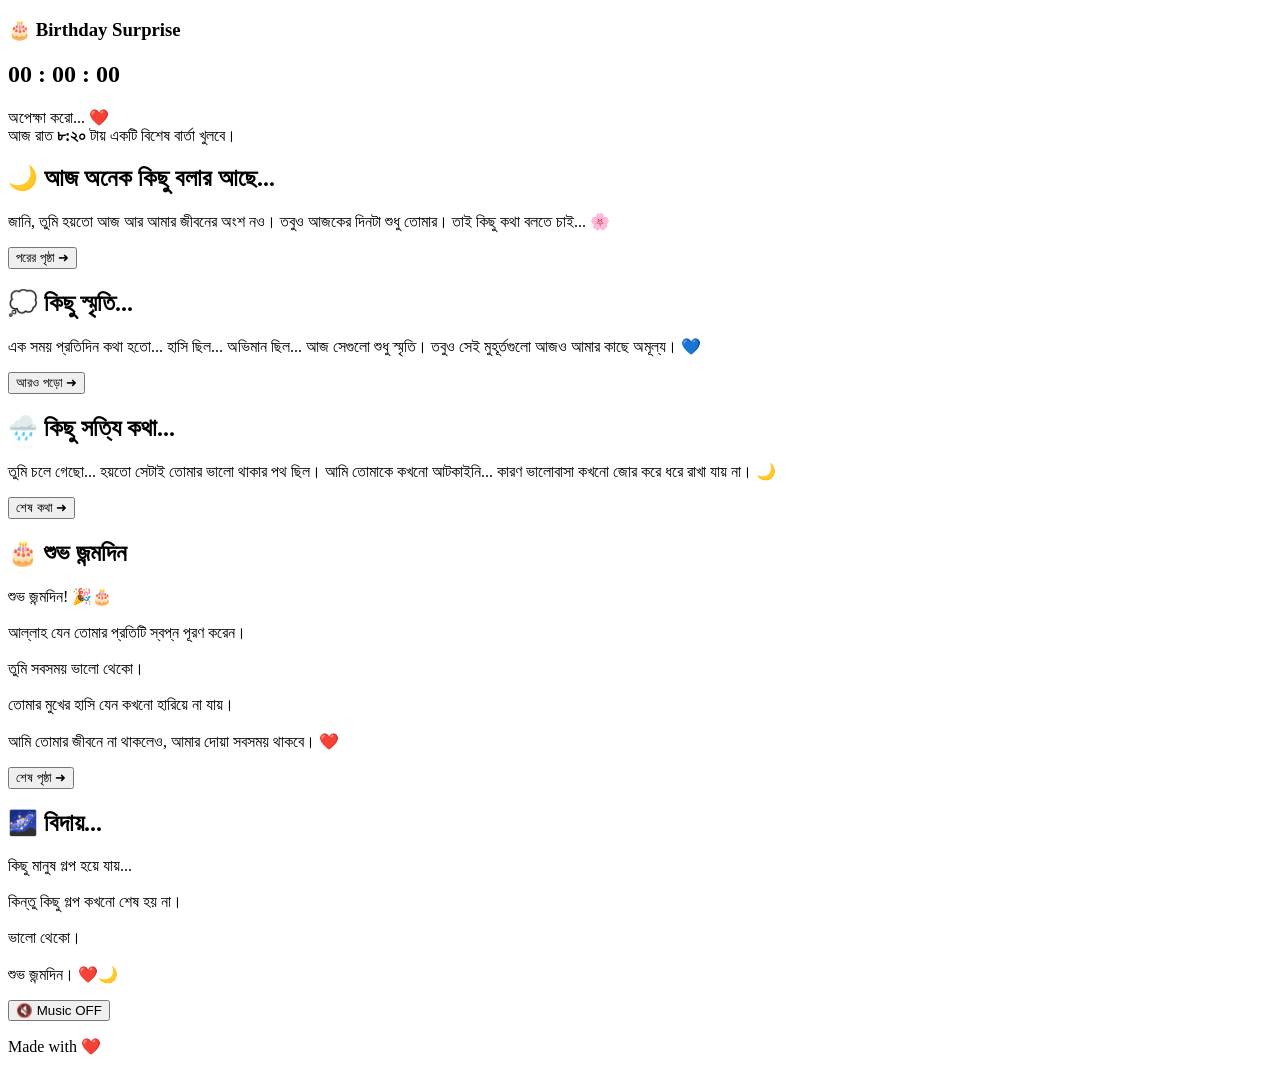
==== Index.html @ bd18c315 "Rename Birthday.html to Index.html" ====
<!DOCTYPE html>
<html lang="bn">

<head>

<meta charset="UTF-8">

<meta name="viewport" content="width=device-width, initial-scale=1.0">

<title>Happy Birthday ❤️</title>

<link rel="stylesheet" href="style.css">

</head>

<body>

<!-- Background Music -->
<audio id="bgMusic" loop autoplay>

    <source src="music.mp3" type="audio/mpeg">

</audio>

<!-- Rain -->
<div class="rain"></div>

<!-- Floating Hearts -->
<div class="hearts"></div>

<div class="container">

<!-- =========================
COUNTDOWN PAGE
========================= -->

<section id="countdownPage" class="page active">

<div class="glass-card countdown-card">

<h3>🎂 Birthday Surprise</h3>

<h1 id="countdown">

00 : 00 : 00

</h1>

<p>

অপেক্ষা করো... ❤️

<br>

আজ রাত <strong>৮:২০</strong> টায় একটি বিশেষ বার্তা খুলবে।

</p>

</div>

</section>

<!-- =========================
STEP 1
========================= -->

<section id="step1" class="page">

<div class="glass-card">

<h2>

🌙 আজ অনেক কিছু বলার আছে...

</h2>

<p class="story">

জানি, তুমি হয়তো আজ আর আমার জীবনের অংশ নও।

তবুও আজকের দিনটা শুধু তোমার।

তাই কিছু কথা বলতে চাই... 🌸

</p>

<button class="nextBtn" onclick="nextStep(2)">

পরের পৃষ্ঠা ➜

</button>

</div>

</section>
<!-- =========================
STEP 2
========================= -->

<section id="step2" class="page">

<div class="glass-card">

<h2>

💭 কিছু স্মৃতি...

</h2>

<p class="story">

এক সময় প্রতিদিন কথা হতো...

হাসি ছিল...

অভিমান ছিল...

আজ সেগুলো শুধু স্মৃতি।

তবুও সেই মুহূর্তগুলো আজও আমার কাছে অমূল্য। 💙

</p>

<button class="nextBtn" onclick="nextStep(3)">

আরও পড়ো ➜

</button>

</div>

</section>

<!-- =========================
STEP 3
========================= -->

<section id="step3" class="page">

<div class="glass-card">

<h2>

🌧️ কিছু সত্যি কথা...

</h2>

<p class="story">

তুমি চলে গেছো...

হয়তো সেটাই তোমার ভালো থাকার পথ ছিল।

আমি তোমাকে কখনো আটকাইনি...

কারণ ভালোবাসা কখনো জোর করে ধরে রাখা যায় না। 🌙

</p>

<button class="nextBtn" onclick="nextStep(4)">

শেষ কথা ➜

</button>

</div>

</section>
<!-- =========================
STEP 4
========================= -->

<section id="step4" class="page">

<div class="glass-card">

<h2>

🎂 শুভ জন্মদিন

</h2>

<p class="story">

শুভ জন্মদিন! 🎉🎂

<br><br>

আল্লাহ যেন তোমার প্রতিটি স্বপ্ন পূরণ করেন।

<br><br>

তুমি সবসময় ভালো থেকো।

<br><br>

তোমার মুখের হাসি যেন কখনো হারিয়ে না যায়।

<br><br>

আমি তোমার জীবনে না থাকলেও,

আমার দোয়া সবসময় থাকবে।

❤️

</p>

<button class="nextBtn" onclick="nextStep(5)">

শেষ পৃষ্ঠা ➜

</button>

</div>

</section>

<!-- =========================
STEP 5
========================= -->

<section id="step5" class="page">

<div class="glass-card">

<h2>

🌌 বিদায়...

</h2>

<p class="story">

কিছু মানুষ গল্প হয়ে যায়...

<br><br>

কিন্তু কিছু গল্প কখনো শেষ হয় না।

<br><br>

ভালো থেকো।

<br><br>

শুভ জন্মদিন। ❤️🌙

</p>

<div class="music-control">

<button id="musicBtn" onclick="toggleMusic()">

🔇 Music OFF

</button>

</div>

<p class="made">

Made with ❤️

</p>

</div>

</section>
</div>

<!-- End Container -->
</div>

<!-- =========================
SCRIPT
========================= -->

<script src="script.js"></script>

</body>

    </html>
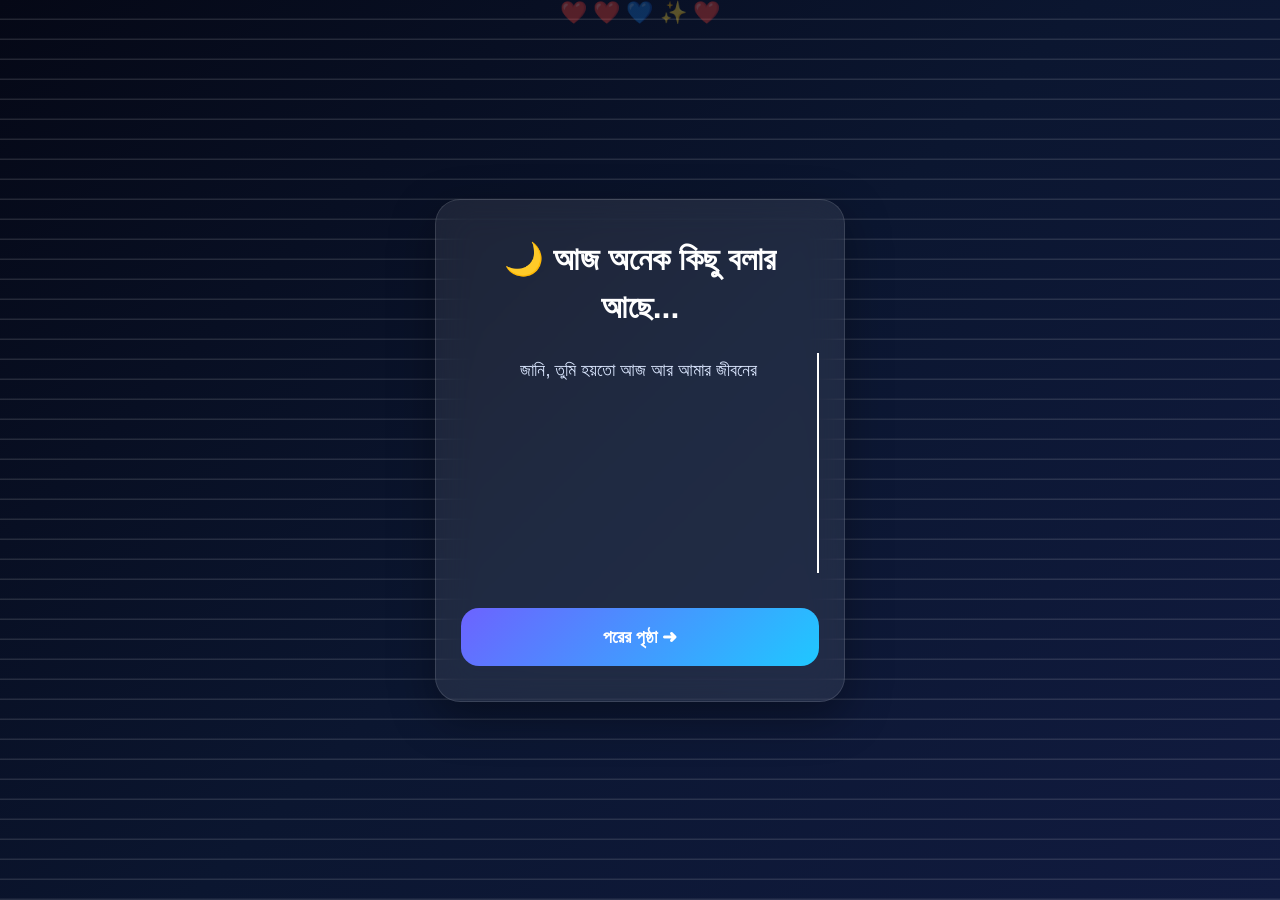
==== commit 5d4bd755: "Update Index.html" ====
--- a/Index.html
+++ b/Index.html
@@ -18,7 +18,7 @@
 <!-- Background Music -->
 <audio id="bgMusic" loop autoplay>
 
-    <source src="music.mp3" type="audio/mpeg">
+    <source src="ssstik.io_1785264460697.mp3" type="audio/mpeg">
 
 </audio>
 
--- a/style.css
+++ b/style.css
@@ -0,0 +1,489 @@
+/* =========================
+RESET
+========================= */
+
+*{
+    margin:0;
+    padding:0;
+    box-sizing:border-box;
+}
+
+html{
+    scroll-behavior:smooth;
+}
+
+body{
+
+    font-family:"Hind Siliguri",sans-serif;
+
+    background:linear-gradient(135deg,#050816,#0b1630,#111b40);
+
+    min-height:100vh;
+
+    overflow:hidden;
+
+    display:flex;
+
+    justify-content:center;
+
+    align-items:center;
+
+    color:#fff;
+
+}
+
+/* =========================
+CONTAINER
+========================= */
+
+.container{
+
+    width:100%;
+
+    max-width:450px;
+
+    padding:20px;
+
+    position:relative;
+
+    z-index:2;
+
+}
+
+.page{
+
+    display:none;
+
+    animation:fade .8s ease;
+
+}
+
+.page.active{
+
+    display:block;
+
+}
+
+@keyframes fade{
+
+    from{
+
+        opacity:0;
+
+        transform:translateY(25px);
+
+    }
+
+    to{
+
+        opacity:1;
+
+        transform:translateY(0);
+
+    }
+
+}
+
+/* =========================
+GLASS CARD
+========================= */
+
+.glass-card{
+
+    background:rgba(255,255,255,.08);
+
+    backdrop-filter:blur(18px);
+
+    border:1px solid rgba(255,255,255,.12);
+
+    border-radius:25px;
+
+    padding:35px 25px;
+
+    text-align:center;
+
+    box-shadow:0 15px 45px rgba(0,0,0,.35);
+
+}
+
+.countdown-card h3{
+
+    font-size:28px;
+
+    margin-bottom:20px;
+
+    color:#8ecbff;
+
+}
+
+#countdown{
+
+    font-size:42px;
+
+    font-weight:bold;
+
+    color:#ffffff;
+
+    margin-bottom:20px;
+
+    letter-spacing:3px;
+
+}
+
+.glass-card p{
+
+    font-size:18px;
+
+    line-height:1.9;
+
+    color:#dbe7ff;
+
+}
+/* =========================
+HEADINGS
+========================= */
+
+h2{
+
+    font-size:32px;
+
+    margin-bottom:22px;
+
+    color:#ffffff;
+
+    line-height:1.5;
+
+}
+
+.story{
+
+    font-size:18px;
+
+    line-height:2;
+
+    color:#e6ecff;
+
+    margin-bottom:35px;
+
+    min-height:220px;
+
+}
+
+/* =========================
+BUTTON
+========================= */
+
+.nextBtn{
+
+    width:100%;
+
+    height:58px;
+
+    border:none;
+
+    border-radius:18px;
+
+    background:linear-gradient(135deg,#6c63ff,#1fc8ff);
+
+    color:#fff;
+
+    font-size:18px;
+
+    font-weight:700;
+
+    cursor:pointer;
+
+    transition:.35s;
+
+}
+
+.nextBtn:hover{
+
+    transform:translateY(-3px);
+
+    box-shadow:0 12px 30px rgba(31,200,255,.35);
+
+}
+
+/* =========================
+MUSIC BUTTON
+========================= */
+
+.music-control{
+
+    margin-top:30px;
+
+}
+
+#musicBtn{
+
+    width:100%;
+
+    height:55px;
+
+    border:none;
+
+    border-radius:16px;
+
+    background:#ff3b30;
+
+    color:#fff;
+
+    font-size:18px;
+
+    font-weight:700;
+
+    cursor:pointer;
+
+    transition:.3s;
+
+}
+
+#musicBtn:hover{
+
+    transform:scale(1.03);
+
+}
+
+.made{
+
+    margin-top:28px;
+
+    color:#c9d7ff;
+
+    font-size:15px;
+
+  }
+/* =========================
+RAIN EFFECT
+========================= */
+
+.rain{
+
+    position:fixed;
+
+    inset:0;
+
+    pointer-events:none;
+
+    overflow:hidden;
+
+    z-index:0;
+
+}
+
+.rain::before{
+
+    content:"";
+
+    position:absolute;
+
+    inset:-100%;
+
+    background-image:
+    repeating-linear-gradient(
+        transparent 0px,
+        transparent 18px,
+        rgba(255,255,255,.12) 19px,
+        rgba(255,255,255,.12) 20px
+    );
+
+    animation:rainFall 7s linear infinite;
+
+}
+
+@keyframes rainFall{
+
+    from{
+
+        transform:translateY(-50%);
+
+    }
+
+    to{
+
+        transform:translateY(50%);
+
+    }
+
+}
+
+/* =========================
+FLOATING HEARTS
+========================= */
+
+.hearts{
+
+    position:fixed;
+
+    inset:0;
+
+    overflow:hidden;
+
+    pointer-events:none;
+
+    z-index:1;
+
+}
+
+.hearts::before,
+.hearts::after{
+
+    content:"❤️ ❤️ 💙 ✨ ❤️";
+
+    position:absolute;
+
+    width:100%;
+
+    text-align:center;
+
+    font-size:22px;
+
+    opacity:.18;
+
+    animation:floatHearts 14s linear infinite;
+
+}
+
+.hearts::after{
+
+    animation-delay:7s;
+
+}
+
+@keyframes floatHearts{
+
+    0%{
+
+        transform:translateY(100vh);
+
+    }
+
+    100%{
+
+        transform:translateY(-120vh);
+
+    }
+
+}
+
+/* =========================
+TYPING EFFECT
+========================= */
+
+.typing{
+
+    overflow:hidden;
+
+    white-space:pre-wrap;
+
+    border-right:2px solid #ffffff;
+
+    animation:cursor .8s infinite;
+
+}
+
+@keyframes cursor{
+
+    50%{
+
+        border-color:transparent;
+
+    }
+
+  }
+/* =========================
+RESPONSIVE
+========================= */
+
+@media (max-width:480px){
+
+    .container{
+
+        padding:16px;
+
+    }
+
+    .glass-card{
+
+        padding:28px 18px;
+
+        border-radius:20px;
+
+    }
+
+    #countdown{
+
+        font-size:34px;
+
+        letter-spacing:2px;
+
+    }
+
+    h2{
+
+        font-size:26px;
+
+    }
+
+    .story{
+
+        font-size:16px;
+
+        line-height:1.9;
+
+        min-height:auto;
+
+    }
+
+    .nextBtn{
+
+        height:54px;
+
+        font-size:17px;
+
+    }
+
+    #musicBtn{
+
+        height:52px;
+
+        font-size:17px;
+
+    }
+
+}
+
+/* =========================
+SMOOTH ANIMATIONS
+========================= */
+
+.glass-card{
+
+    transition:.35s ease;
+
+}
+
+.glass-card:hover{
+
+    transform:translateY(-4px);
+
+    box-shadow:0 20px 45px rgba(0,0,0,.45);
+
+}
+
+button{
+
+    transition:all .3s ease;
+
+}
+
+button:active{
+
+    transform:scale(.96);
+
+}
+
+/* =========================
+END OF FILE
+========================= */
